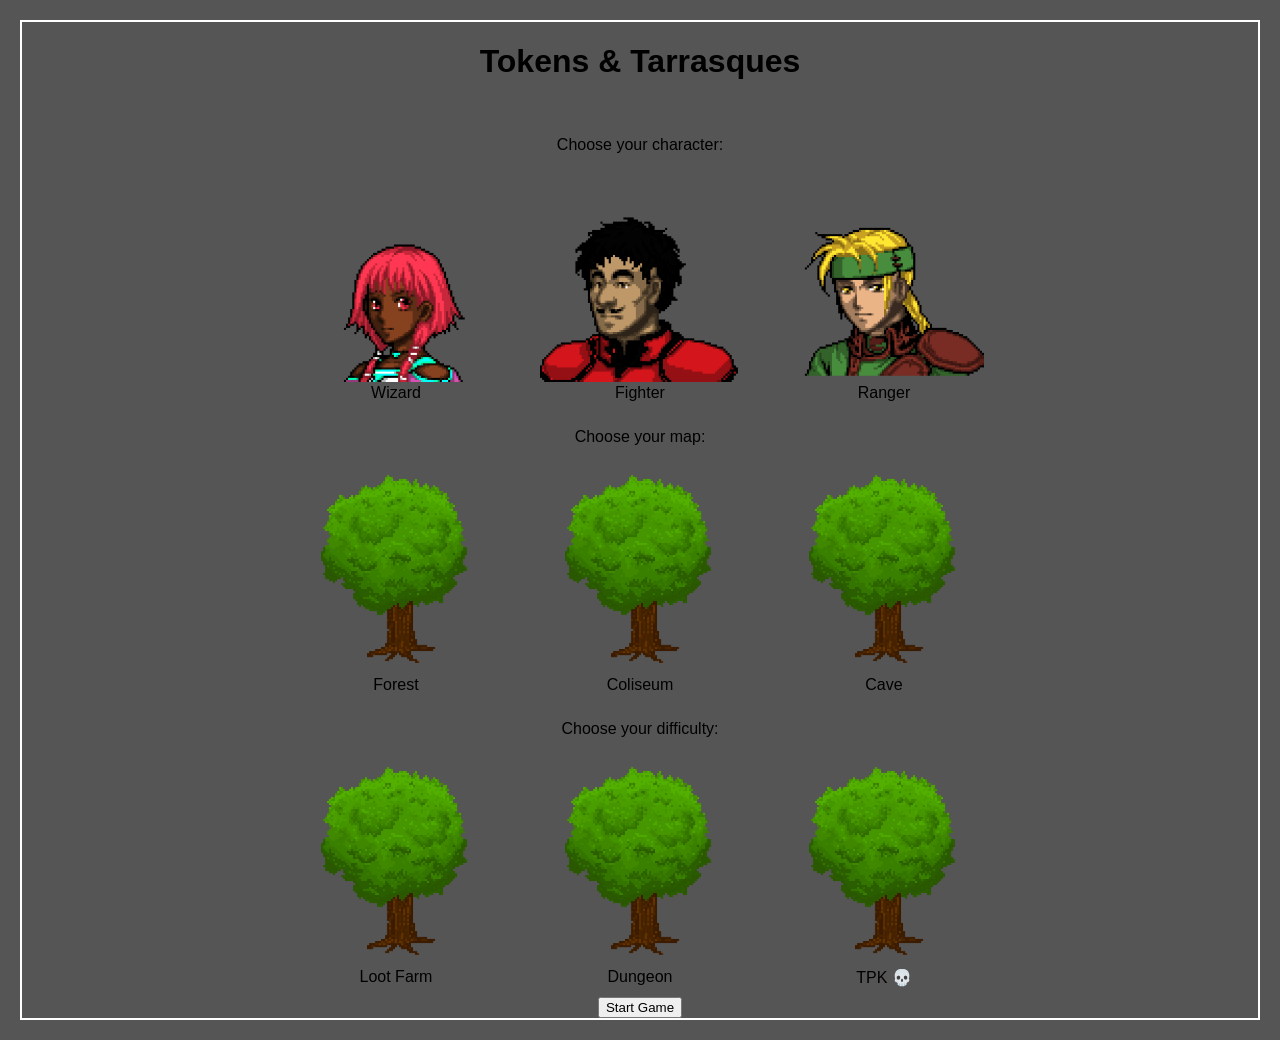
==== index.html @ 5167e9bb "feat: added the ability to lose and win." ====
<!DOCTYPE html>
<html>
  <head>
    <!-- Most of this was pulled form the "html-5 boilerplate" extension -->
    <meta charset="utf-8">
    <link rel="icon" href="./src/Omnitech_favicon.ico" />
    <title>Tokens & Tarrasques</title>
    <meta name="description" content="A turn-based combat game where players can choose from three different character classes, battle maps, and difficulties. The game boasts several enemy types, each trying to overcome the player.">
    <meta name="viewport" content="width=device-width, initial-scale=1">
    <link rel="stylesheet" href="./src/styles/styles.css">
  </head>
  <body>
    <div class="container">
      <div class="heading">
        <h1>Tokens & Tarrasques</h1>
      </div>
        <br>
        
      <div class="selecter">
        <p>Choose your character:   </p>
        <form class="character-select" id="character-select">
          <!-- This is the first choice container, this is for the character selection -->
          <!-- I'm not sure the div class="character-card" is necessary for each of the inputs and labels-->
          <div class="options-container">
            <div class="character-card">
              <input type="radio" name="character" id="wizard_icon" value="wizard">
              <label for="wizard_icon"><img src="./src/assets/characters/Wizard.png" alt="Wizard Icon">Wizard</label>
            </div>
            <div class="character-card">
              <input type="radio" name="character" id="fighter_icon" value="fighter">
              <label for="fighter_icon"><img src="./src/assets/characters/Fighter.png" alt="Fighter Icon">Fighter</label> 
            </div>
            <div class="character-card">
              <input type="radio" name="character" id="ranger_icon" value="ranger">
              <label for="ranger_icon"><img src="./src/assets/characters/Ranger.png" alt="Ranger Icon">Ranger</label>  
            </div>
          </div>
        </form>
      </div>
      <!-- This will be the next choice container, this will be for map selection -->
      <div class="selecter">
      <p>Choose your map:   </p>
      <form class="map-select" id="map-select">
        <div class = "options-container">
          <div class="map-card">
            <input type="radio" name="map" id="forest_icon" value="forest">
            <label for="forest_icon"><img src="./src/assets/Forest_icon.png" alt="Forest Icon">Forest</label>
          </div>
          <div class="map-card">
            <input type="radio" name="map" id="coliseum_icon" value="coliseum">
            <label for="coliseum_icon"><img src="./src/assets/Forest_icon.png" alt="Coliseum Icon">Coliseum</label>
          </div>
          <div class="map-card">
            <input type="radio" name="map" id="cave_icon" value="cave">
            <label for="cave_icon"><img src="./src/assets/Forest_icon.png" alt="Cave Icon">Cave</label>
          </div>
        </div>
      </form>
      </div>
      <!-- This will be the final choice container, this will be for difficulty selection -->
      <div class="selecter">
      <p>Choose your difficulty:   </p>
      <form class="difficulty-select" id="difficulty-select">
        <div class = "options-container">
          <div class="difficulty-card">
            <input type="radio" name="difficulty" id="loot_farm_icon" value="loot_farm">
            <label for="loot_farm_icon"><img src="./src/assets/Forest_icon.png" alt="Loot Farm Icon">Loot Farm</label>
          </div>
          <div class="difficulty-card">
            <input type="radio" name="difficulty" id="dungeon_icon" value="dungeon">
            <label for="dungeon_icon"><img src="./src/assets/Forest_icon.png" alt="Dungeon Icon">Dungeon</label>
          </div>
          <div class="difficulty-card">
            <input type="radio" name="difficulty" id="tpk_icon" value="tpk">
            <label for="tpk_icon"><img src="./src/assets/Forest_icon.png" alt="TPK Icon">TPK 💀</label>
          </div>
        </div>
      </form>
      </div> 
    <button class="start-button" id="start-button">Start Game</button>
    </div>
    <script src="./src/scripts/scripts.js" defer></script>
  </body>
</html>
---- src/styles/styles.css ----
body {
    font-family: Arial, sans-serif;
    background-color: rgb(86, 85, 85);
    margin: 0;  
    padding: 20px;
}
.selecter {
    display: flex;
    justify-content: center;
    align-items: center;
    flex-direction: column;
}

.heading {
    text-align: center;
}

.options-container {
    display: flex;
    justify-content: center;
    align-items: center;
    gap: 20px; /* Space between options */
}

.container {
    display: flex;
    flex-direction: column;
    justify-content: center;
    align-items: center;
    border: 2px solid white;
}

label {
    margin: 10px;
    display: flex;
    flex-direction: column;
    align-items: center;
}

/* Hide the radio button circles */
input[type=radio] { 
    position: absolute;
    opacity: 0;
    width: 0;
    height: 0;
}

/* Style images to look clickable */
input[type=radio] + label img {
    /* cursor: pointer; */
    border: 2px solid transparent;
    width: 200px; 
}

input[type=radio]:checked + label img {
    border-color: blue;
    box-shadow: 0 0 10px rgba(0,0,255,0.5);
}
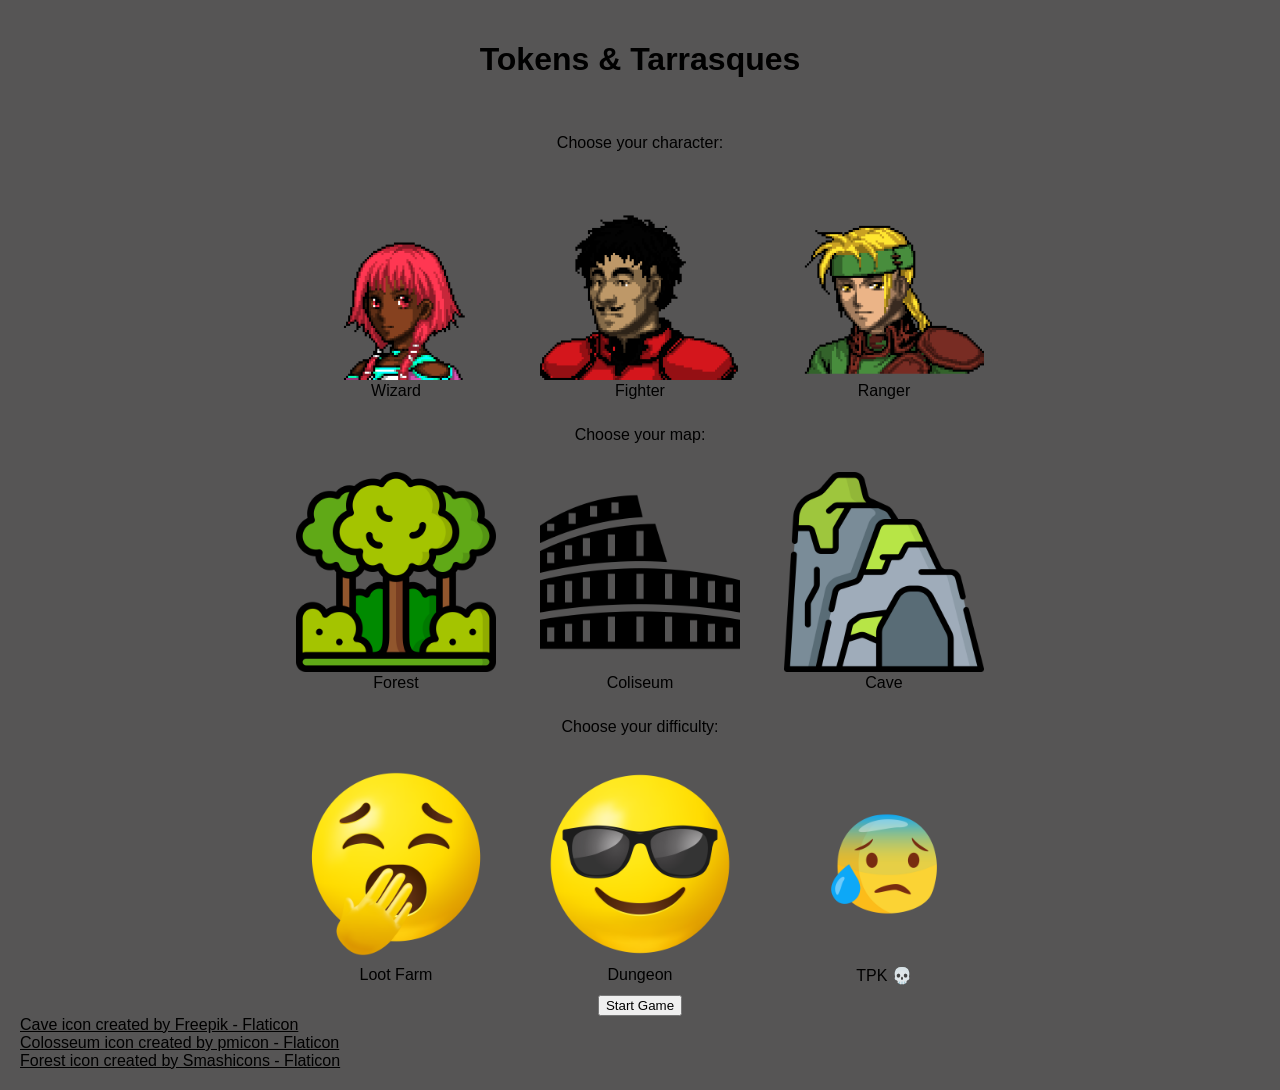
==== commit 9c1790f3: "feat: refactored a lot, added win/loss states, and added combat log/player info" ====
--- a/index.html
+++ b/index.html
@@ -48,11 +48,11 @@
           </div>
           <div class="map-card">
             <input type="radio" name="map" id="coliseum_icon" value="coliseum">
-            <label for="coliseum_icon"><img src="./src/assets/Forest_icon.png" alt="Coliseum Icon">Coliseum</label>
+            <label for="coliseum_icon"><img src="./src/assets/Coliseum_icon.png" alt="Coliseum Icon">Coliseum</label>
           </div>
           <div class="map-card">
             <input type="radio" name="map" id="cave_icon" value="cave">
-            <label for="cave_icon"><img src="./src/assets/Forest_icon.png" alt="Cave Icon">Cave</label>
+            <label for="cave_icon"><img src="./src/assets/Cave_icon.png" alt="Cave Icon">Cave</label>
           </div>
         </div>
       </form>
@@ -64,21 +64,28 @@
         <div class = "options-container">
           <div class="difficulty-card">
             <input type="radio" name="difficulty" id="loot_farm_icon" value="loot_farm">
-            <label for="loot_farm_icon"><img src="./src/assets/Forest_icon.png" alt="Loot Farm Icon">Loot Farm</label>
+            <label for="loot_farm_icon"><img src="./src/assets/Loot_farm_icon.png" alt="Loot Farm Icon">Loot Farm</label>
           </div>
           <div class="difficulty-card">
             <input type="radio" name="difficulty" id="dungeon_icon" value="dungeon">
-            <label for="dungeon_icon"><img src="./src/assets/Forest_icon.png" alt="Dungeon Icon">Dungeon</label>
+            <label for="dungeon_icon"><img src="./src/assets/Dungeon_icon.png" alt="Dungeon Icon">Dungeon</label>
           </div>
           <div class="difficulty-card">
             <input type="radio" name="difficulty" id="tpk_icon" value="tpk">
-            <label for="tpk_icon"><img src="./src/assets/Forest_icon.png" alt="TPK Icon">TPK 💀</label>
+            <label for="tpk_icon"><img src="./src/assets/TPK_icon.png" alt="TPK Icon">TPK 💀</label>
           </div>
         </div>
       </form>
       </div> 
     <button class="start-button" id="start-button">Start Game</button>
     </div>
+    <footer>
+      <a href="https://www.flaticon.com/free-icons/cave" title="cave icons">Cave icon created by Freepik - Flaticon</a>
+      <br>
+      <a href="https://www.flaticon.com/free-icons/colosseum" title="Colosseum icons">Colosseum icon created by pmicon - Flaticon</a>
+      <br>
+      <a href="https://www.flaticon.com/free-icons/forest" title="forest icons">Forest icon created by Smashicons - Flaticon</a>
+    </footer>
     <script src="./src/scripts/scripts.js" defer></script>
   </body>
 </html>
--- a/src/styles/styles.css
+++ b/src/styles/styles.css
@@ -27,7 +27,7 @@
     flex-direction: column;
     justify-content: center;
     align-items: center;
-    border: 2px solid white;
+    /* border: 2px solid white; */
 }
 
 label {
@@ -56,3 +56,7 @@
     border-color: blue;
     box-shadow: 0 0 10px rgba(0,0,255,0.5);
 }
+
+footer a {
+    color: black;
+}
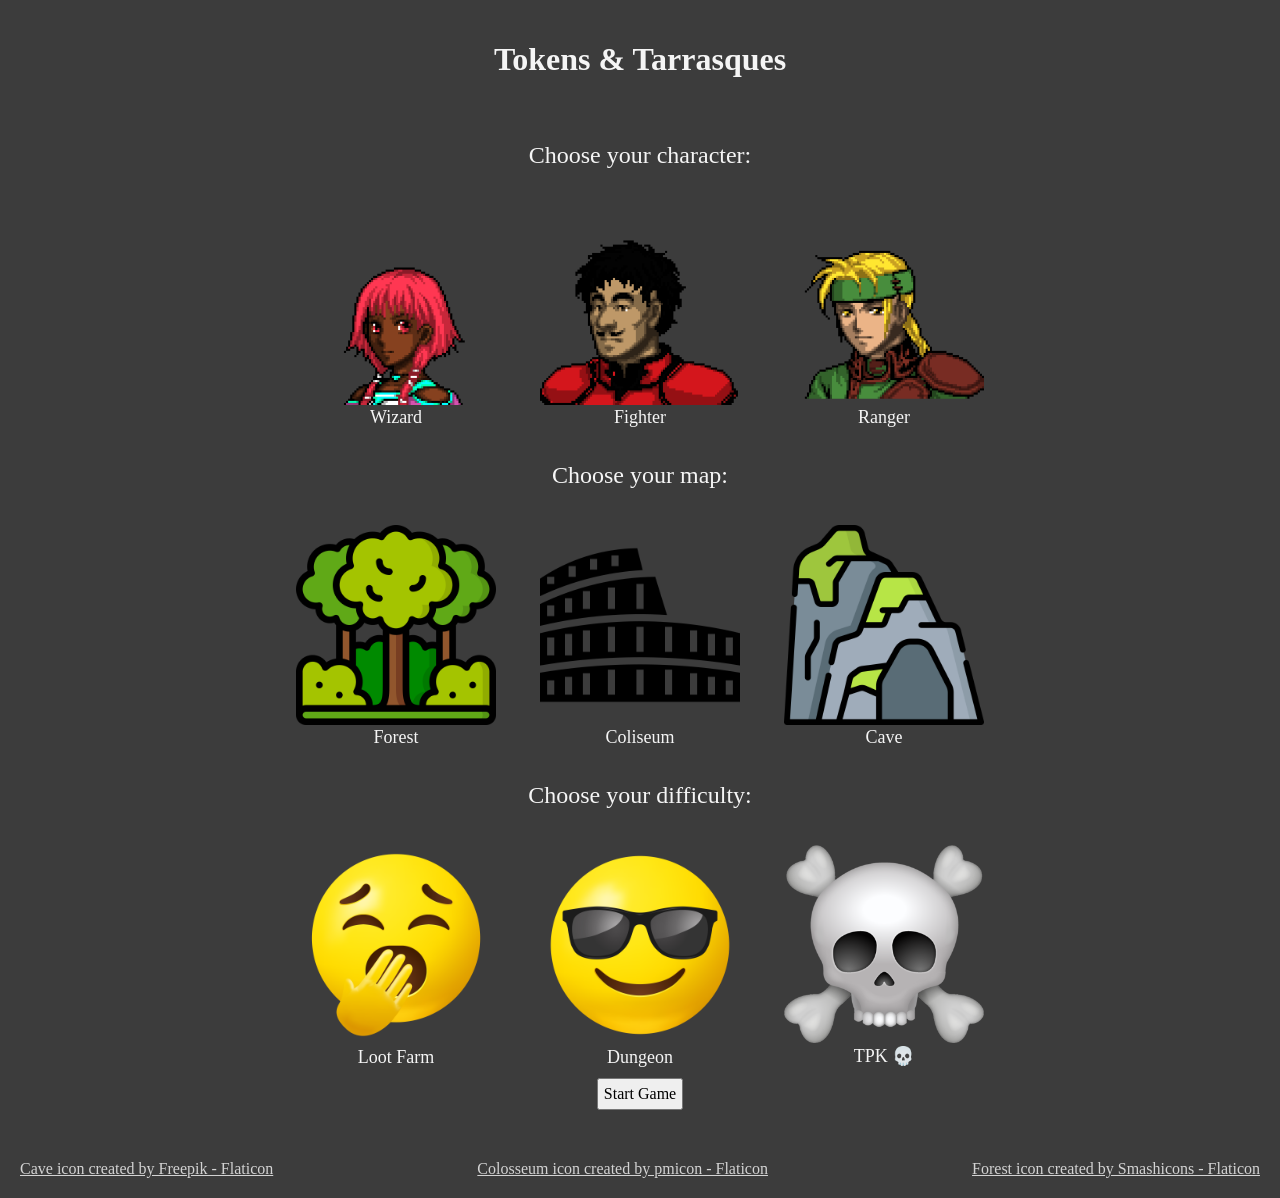
==== commit 17c098ad: "feat: added new styling to homepage, added animation to token movement." ====
--- a/index.html
+++ b/index.html
@@ -81,9 +81,7 @@
     </div>
     <footer>
       <a href="https://www.flaticon.com/free-icons/cave" title="cave icons">Cave icon created by Freepik - Flaticon</a>
-      <br>
       <a href="https://www.flaticon.com/free-icons/colosseum" title="Colosseum icons">Colosseum icon created by pmicon - Flaticon</a>
-      <br>
       <a href="https://www.flaticon.com/free-icons/forest" title="forest icons">Forest icon created by Smashicons - Flaticon</a>
     </footer>
     <script src="./src/scripts/scripts.js" defer></script>
--- a/src/styles/styles.css
+++ b/src/styles/styles.css
@@ -1,62 +1,87 @@
 body {
-    font-family: Arial, sans-serif;
-    background-color: rgb(86, 85, 85);
-    margin: 0;  
-    padding: 20px;
+  font-family: "papyrus";
+  background-color: rgb(60, 60, 60);
+  margin: 0;  
+  padding: 20px;
+  color: whitesmoke;
 }
+
+h1 {
+  font-size: xx-large;
+}
+
+p {
+  font-size: x-large;
+}
+
+label {
+  font-size: large;
+}
+
+button {
+  flex: 1;
+  padding: 5px;
+  font-size: 1rem;
+  cursor: pointer;
+  font-family: "Papyrus";
+}
+
 .selecter {
-    display: flex;
-    justify-content: center;
-    align-items: center;
-    flex-direction: column;
+  display: flex;
+  justify-content: center;
+  align-items: center;
+  flex-direction: column;
 }
 
 .heading {
-    text-align: center;
+  text-align: center;
 }
 
 .options-container {
-    display: flex;
-    justify-content: center;
-    align-items: center;
-    gap: 20px; /* Space between options */
+  display: flex;
+  justify-content: center;
+  align-items: center;
+  gap: 20px; 
 }
 
 .container {
-    display: flex;
-    flex-direction: column;
-    justify-content: center;
-    align-items: center;
-    /* border: 2px solid white; */
+  display: flex;
+  flex-direction: column;
+  justify-content: center;
+  align-items: center;
 }
 
 label {
-    margin: 10px;
-    display: flex;
-    flex-direction: column;
-    align-items: center;
+  margin: 10px;
+  display: flex;
+  flex-direction: column;
+  align-items: center;
 }
 
-/* Hide the radio button circles */
 input[type=radio] { 
-    position: absolute;
-    opacity: 0;
-    width: 0;
-    height: 0;
+  position: absolute;
+  opacity: 0;
+  width: 0;
+  height: 0;
 }
 
-/* Style images to look clickable */
+
 input[type=radio] + label img {
-    /* cursor: pointer; */
-    border: 2px solid transparent;
-    width: 200px; 
+  border: 2px solid transparent;
+  width: 200px; 
 }
 
 input[type=radio]:checked + label img {
-    border-color: blue;
-    box-shadow: 0 0 10px rgba(0,0,255,0.5);
+  border-color: blue;
+  box-shadow: 0 0 10px rgba(0,0,255,0.5);
+}
+
+footer {
+  display: flex;
+  justify-content: space-between;
+  margin-top: 50px;
 }
 
 footer a {
-    color: black;
+  color: lightgray;
 }
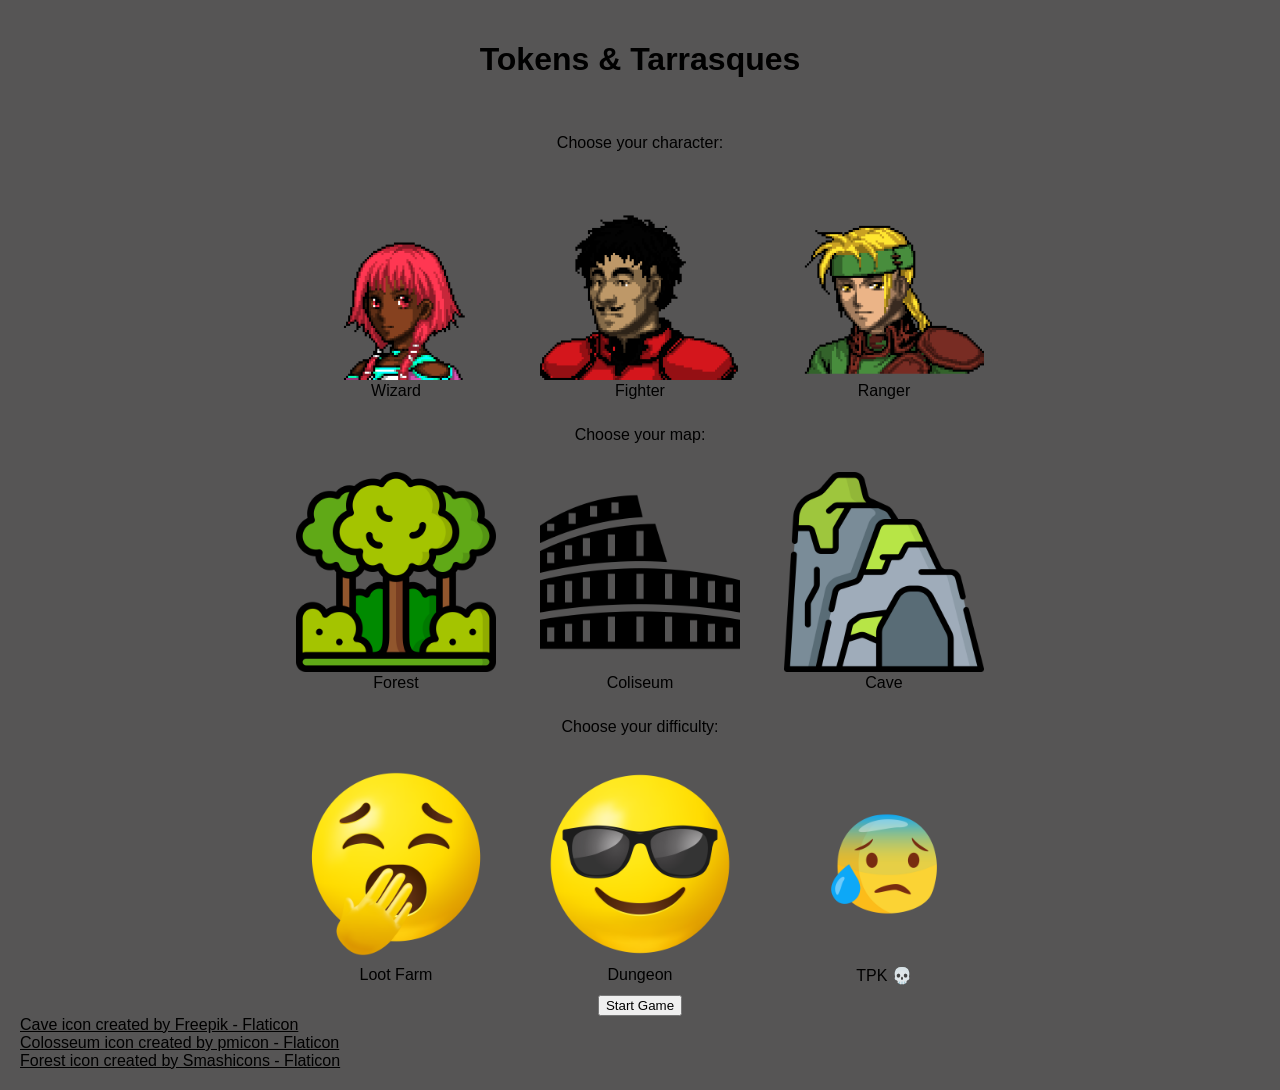
==== commit 562de7c8: "Merged PR 16680: Base functionality finished" ====
--- a/index.html
+++ b/index.html
@@ -81,7 +81,9 @@
     </div>
     <footer>
       <a href="https://www.flaticon.com/free-icons/cave" title="cave icons">Cave icon created by Freepik - Flaticon</a>
+      <br>
       <a href="https://www.flaticon.com/free-icons/colosseum" title="Colosseum icons">Colosseum icon created by pmicon - Flaticon</a>
+      <br>
       <a href="https://www.flaticon.com/free-icons/forest" title="forest icons">Forest icon created by Smashicons - Flaticon</a>
     </footer>
     <script src="./src/scripts/scripts.js" defer></script>
--- a/src/styles/styles.css
+++ b/src/styles/styles.css
@@ -1,87 +1,62 @@
 body {
-  font-family: "papyrus";
-  background-color: rgb(60, 60, 60);
-  margin: 0;  
-  padding: 20px;
-  color: whitesmoke;
+    font-family: Arial, sans-serif;
+    background-color: rgb(86, 85, 85);
+    margin: 0;  
+    padding: 20px;
+}
+.selecter {
+    display: flex;
+    justify-content: center;
+    align-items: center;
+    flex-direction: column;
 }
 
-h1 {
-  font-size: xx-large;
+.heading {
+    text-align: center;
 }
 
-p {
-  font-size: x-large;
+.options-container {
+    display: flex;
+    justify-content: center;
+    align-items: center;
+    gap: 20px; /* Space between options */
+}
+
+.container {
+    display: flex;
+    flex-direction: column;
+    justify-content: center;
+    align-items: center;
+    /* border: 2px solid white; */
 }
 
 label {
-  font-size: large;
+    margin: 10px;
+    display: flex;
+    flex-direction: column;
+    align-items: center;
 }
 
-button {
-  flex: 1;
-  padding: 5px;
-  font-size: 1rem;
-  cursor: pointer;
-  font-family: "Papyrus";
+/* Hide the radio button circles */
+input[type=radio] { 
+    position: absolute;
+    opacity: 0;
+    width: 0;
+    height: 0;
 }
 
-.selecter {
-  display: flex;
-  justify-content: center;
-  align-items: center;
-  flex-direction: column;
-}
-
-.heading {
-  text-align: center;
-}
-
-.options-container {
-  display: flex;
-  justify-content: center;
-  align-items: center;
-  gap: 20px; 
-}
-
-.container {
-  display: flex;
-  flex-direction: column;
-  justify-content: center;
-  align-items: center;
-}
-
-label {
-  margin: 10px;
-  display: flex;
-  flex-direction: column;
-  align-items: center;
-}
-
-input[type=radio] { 
-  position: absolute;
-  opacity: 0;
-  width: 0;
-  height: 0;
-}
-
-
+/* Style images to look clickable */
 input[type=radio] + label img {
-  border: 2px solid transparent;
-  width: 200px; 
+    /* cursor: pointer; */
+    border: 2px solid transparent;
+    width: 200px; 
 }
 
 input[type=radio]:checked + label img {
-  border-color: blue;
-  box-shadow: 0 0 10px rgba(0,0,255,0.5);
-}
-
-footer {
-  display: flex;
-  justify-content: space-between;
-  margin-top: 50px;
+    border-color: blue;
+    box-shadow: 0 0 10px rgba(0,0,255,0.5);
 }
 
 footer a {
-  color: lightgray;
+    color: black;
 }
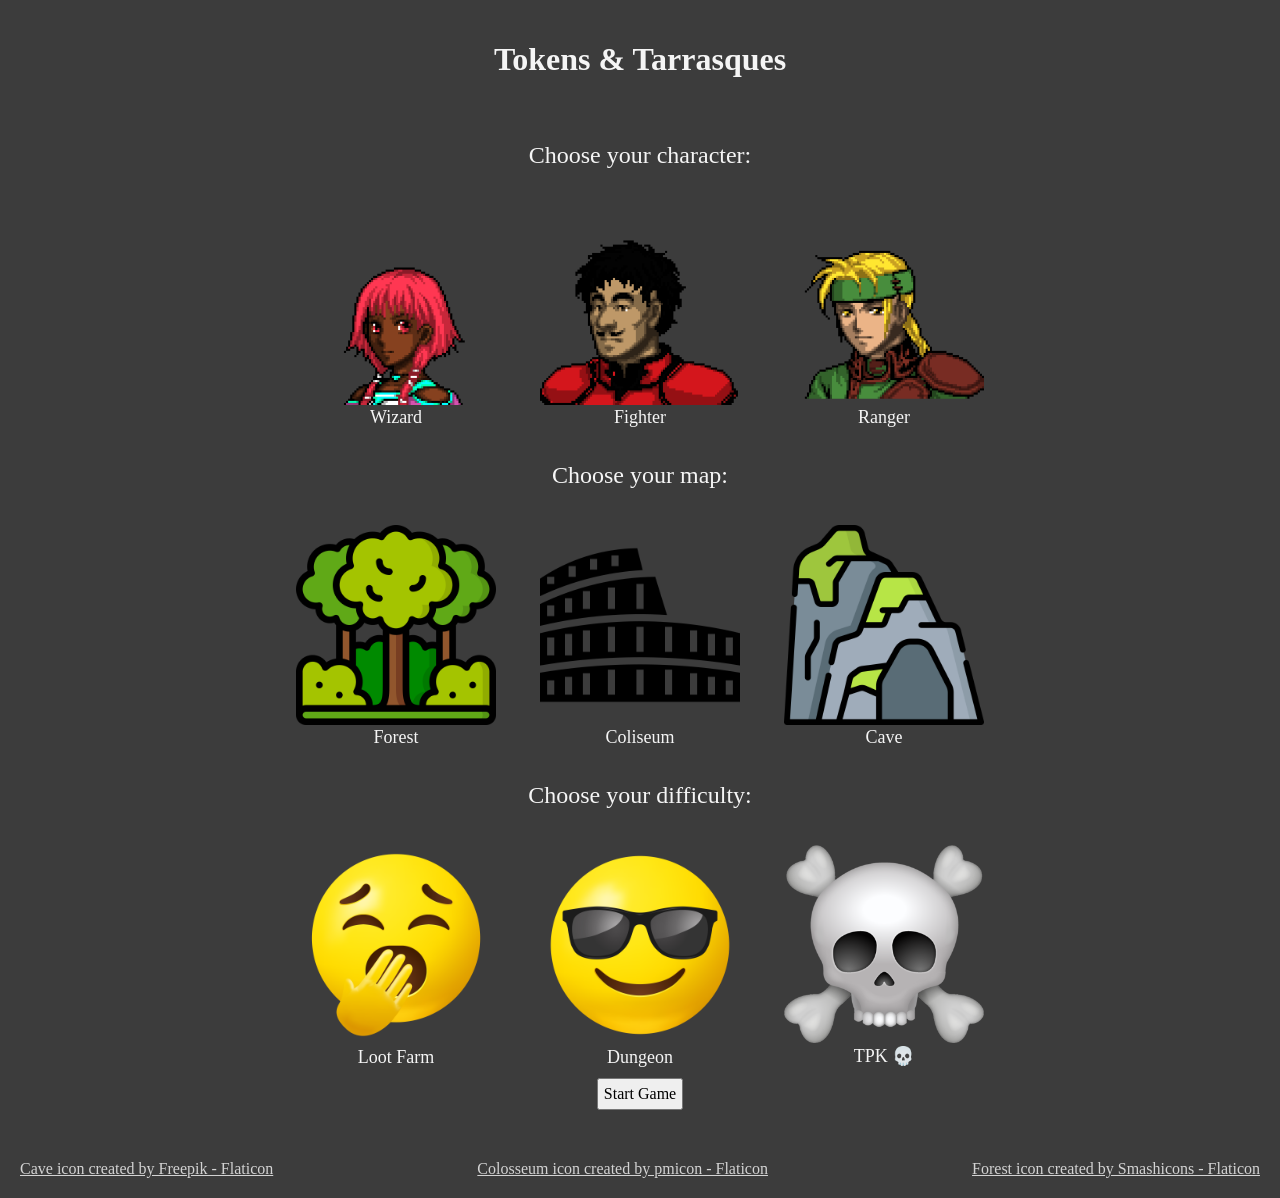
==== commit 52df05c8: "Merged PR 16683: Polish" ====
--- a/index.html
+++ b/index.html
@@ -81,9 +81,7 @@
     </div>
     <footer>
       <a href="https://www.flaticon.com/free-icons/cave" title="cave icons">Cave icon created by Freepik - Flaticon</a>
-      <br>
       <a href="https://www.flaticon.com/free-icons/colosseum" title="Colosseum icons">Colosseum icon created by pmicon - Flaticon</a>
-      <br>
       <a href="https://www.flaticon.com/free-icons/forest" title="forest icons">Forest icon created by Smashicons - Flaticon</a>
     </footer>
     <script src="./src/scripts/scripts.js" defer></script>
--- a/src/styles/styles.css
+++ b/src/styles/styles.css
@@ -1,62 +1,87 @@
 body {
-    font-family: Arial, sans-serif;
-    background-color: rgb(86, 85, 85);
-    margin: 0;  
-    padding: 20px;
+  font-family: "papyrus";
+  background-color: rgb(60, 60, 60);
+  margin: 0;  
+  padding: 20px;
+  color: whitesmoke;
 }
+
+h1 {
+  font-size: xx-large;
+}
+
+p {
+  font-size: x-large;
+}
+
+label {
+  font-size: large;
+}
+
+button {
+  flex: 1;
+  padding: 5px;
+  font-size: 1rem;
+  cursor: pointer;
+  font-family: "Papyrus";
+}
+
 .selecter {
-    display: flex;
-    justify-content: center;
-    align-items: center;
-    flex-direction: column;
+  display: flex;
+  justify-content: center;
+  align-items: center;
+  flex-direction: column;
 }
 
 .heading {
-    text-align: center;
+  text-align: center;
 }
 
 .options-container {
-    display: flex;
-    justify-content: center;
-    align-items: center;
-    gap: 20px; /* Space between options */
+  display: flex;
+  justify-content: center;
+  align-items: center;
+  gap: 20px; 
 }
 
 .container {
-    display: flex;
-    flex-direction: column;
-    justify-content: center;
-    align-items: center;
-    /* border: 2px solid white; */
+  display: flex;
+  flex-direction: column;
+  justify-content: center;
+  align-items: center;
 }
 
 label {
-    margin: 10px;
-    display: flex;
-    flex-direction: column;
-    align-items: center;
+  margin: 10px;
+  display: flex;
+  flex-direction: column;
+  align-items: center;
 }
 
-/* Hide the radio button circles */
 input[type=radio] { 
-    position: absolute;
-    opacity: 0;
-    width: 0;
-    height: 0;
+  position: absolute;
+  opacity: 0;
+  width: 0;
+  height: 0;
 }
 
-/* Style images to look clickable */
+
 input[type=radio] + label img {
-    /* cursor: pointer; */
-    border: 2px solid transparent;
-    width: 200px; 
+  border: 2px solid transparent;
+  width: 200px; 
 }
 
 input[type=radio]:checked + label img {
-    border-color: blue;
-    box-shadow: 0 0 10px rgba(0,0,255,0.5);
+  border-color: blue;
+  box-shadow: 0 0 10px rgba(0,0,255,0.5);
+}
+
+footer {
+  display: flex;
+  justify-content: space-between;
+  margin-top: 50px;
 }
 
 footer a {
-    color: black;
+  color: lightgray;
 }
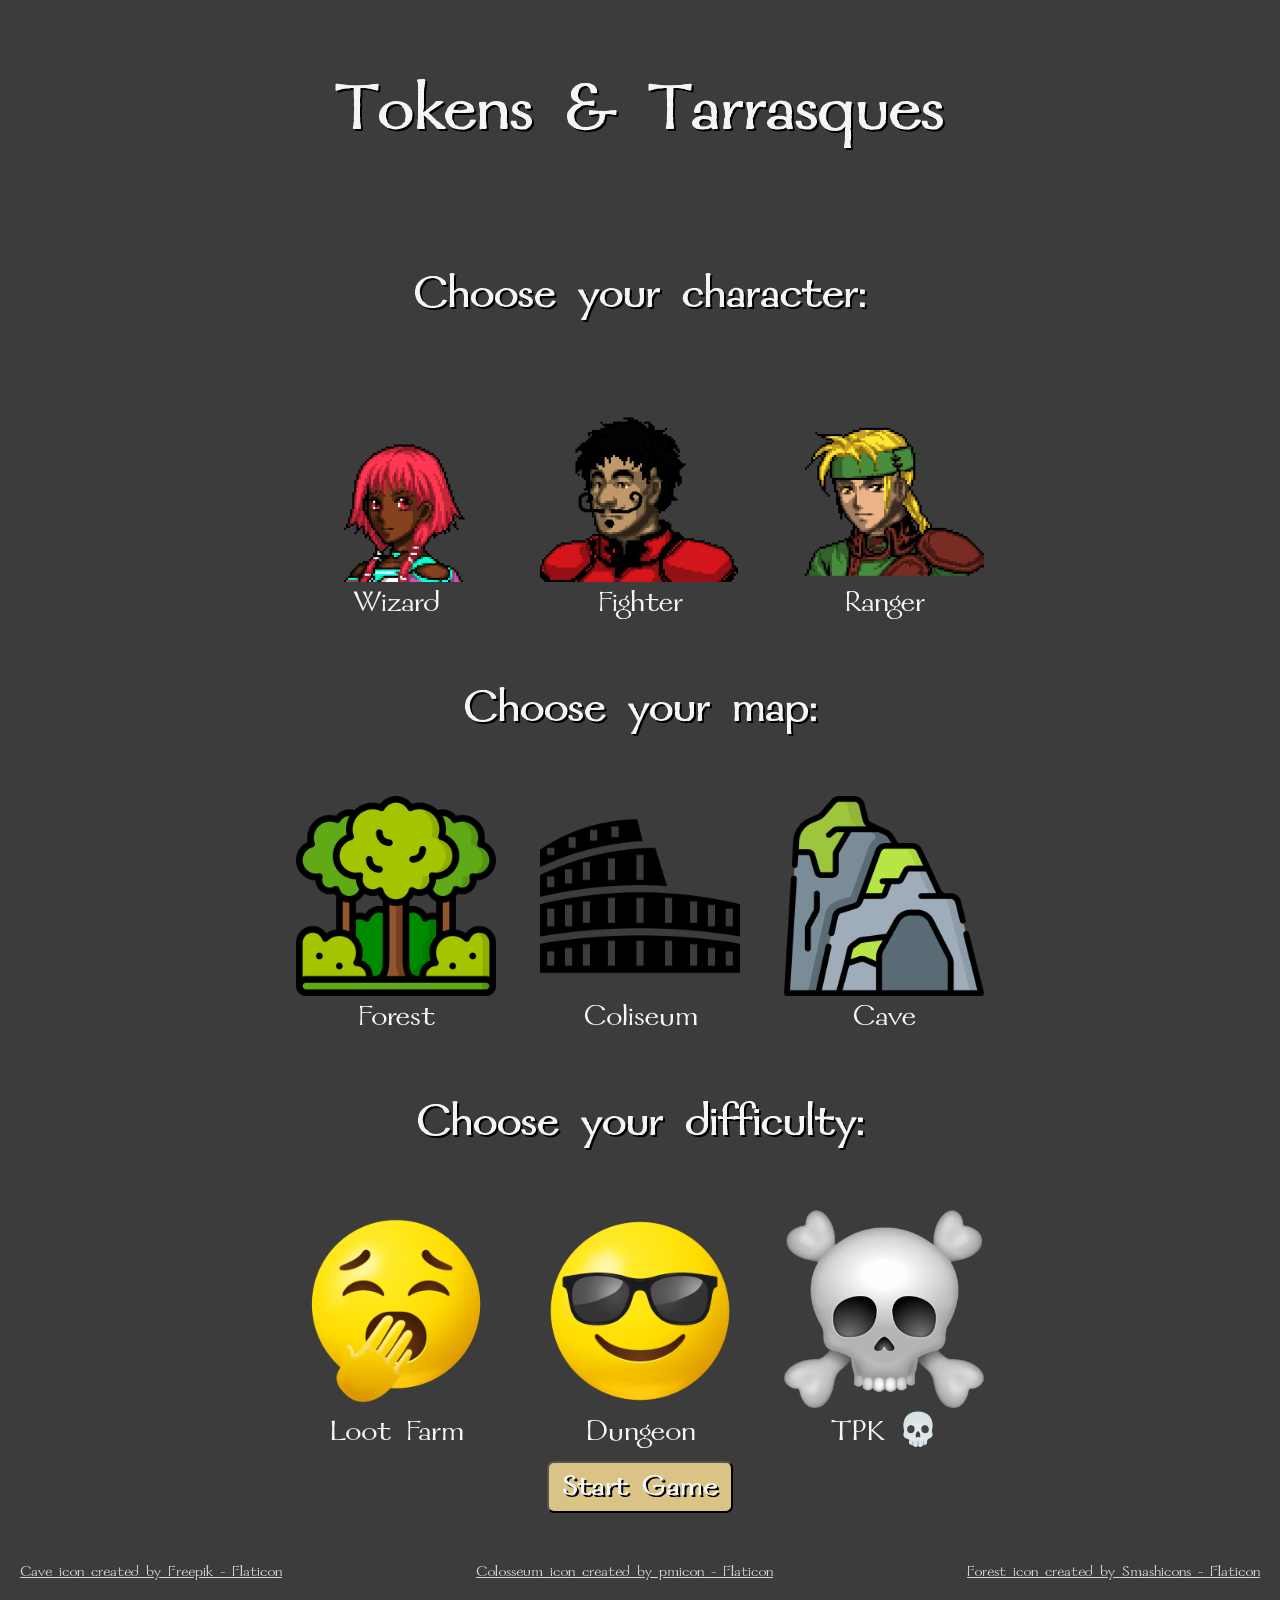
==== commit dc63a6b9: "feat: fully functional" ====
--- a/index.html
+++ b/index.html
@@ -3,11 +3,12 @@
   <head>
     <!-- Most of this was pulled form the "html-5 boilerplate" extension -->
     <meta charset="utf-8">
-    <link rel="icon" href="./src/Omnitech_favicon.ico" />
+    <link rel="icon" href="./src/assets/Tarrasque_favicon.ico" />
     <title>Tokens & Tarrasques</title>
     <meta name="description" content="A turn-based combat game where players can choose from three different character classes, battle maps, and difficulties. The game boasts several enemy types, each trying to overcome the player.">
     <meta name="viewport" content="width=device-width, initial-scale=1">
     <link rel="stylesheet" href="./src/styles/styles.css">
+    <link rel="stylesheet" href="./src/styles/constants.css">
   </head>
   <body>
     <div class="container">
--- a/src/styles/styles.css
+++ b/src/styles/styles.css
@@ -1,29 +1,42 @@
 body {
-  font-family: "papyrus";
-  background-color: rgb(60, 60, 60);
+  font-family: var(--font-primary);
+  font-weight: normal;
+  background-color: var(--background-color);
   margin: 0;  
   padding: 20px;
-  color: whitesmoke;
+  color: var(--text-primary);
 }
 
 h1 {
-  font-size: xx-large;
+  font-family: var(--font-primary);
+  font-weight: bold;
+  font-size: 4.5rem;
+  text-shadow: 2px 2px black;
 }
 
 p {
-  font-size: x-large;
+  font-weight: bold;
+  font-size: 3rem;
+  text-shadow: 2px 2px black;
 }
 
 label {
-  font-size: large;
+  font-size: 2rem;
 }
 
 button {
   flex: 1;
   padding: 5px;
-  font-size: 1rem;
+  width: 15%;
+  aspect-ratio: 4/1;
+  font-size: 2rem;
   cursor: pointer;
-  font-family: "Papyrus";
+  font-family: var(--font-primary);
+  color: var(--text-primary);
+  font-weight: bold;
+  text-shadow: 2px 2px black;
+  background-color: var(--parchment-color);
+  border-radius: 7px;
 }
 
 .selecter {
@@ -51,6 +64,10 @@
   align-items: center;
 }
 
+img {
+  user-select: none;
+}
+
 label {
   margin: 10px;
   display: flex;
@@ -72,8 +89,8 @@
 }
 
 input[type=radio]:checked + label img {
-  border-color: blue;
-  box-shadow: 0 0 10px rgba(0,0,255,0.5);
+  border-color: whitesmoke;
+  box-shadow: 0 0 10px rgba(220,220,220,0.5);
 }
 
 footer {
--- a/src/styles/constants.css
+++ b/src/styles/constants.css
@@ -0,0 +1,30 @@
+@font-face {
+    font-family: 'Mordred';
+    src: url('../assets/fonts/Mordred.woff2') format('woff2');
+    font-weight: normal;
+    font-style: normal;
+    font-display: swap;
+}
+
+@font-face {
+    font-family: 'Mordred';
+    src: url('../assets/fonts/Mordred-Bold.woff2') format('woff2');
+    font-weight: bold;
+    font-style: normal;
+    font-display: swap;
+}
+
+:root {
+  --background-color: rgb(60, 60, 60);
+  --parchment-color: rgb(217 196 134);
+  --forest-background: rgb(0, 75, 0);
+  --cave-background: rgb(39, 40, 51);
+  --coliseum-background: rgb(198, 181, 165);
+  --attack: rgb(190, 20, 20);
+  --move: rgb(30,180,30);
+  /* --end: rgb(255, 219, 88); */
+  --end: rgb(	255, 172, 28);
+  --text-primary: whitesmoke;
+  --text-secondary: rgb(67,67,67);
+  --font-primary: 'Mordred', sans-serif;
+}
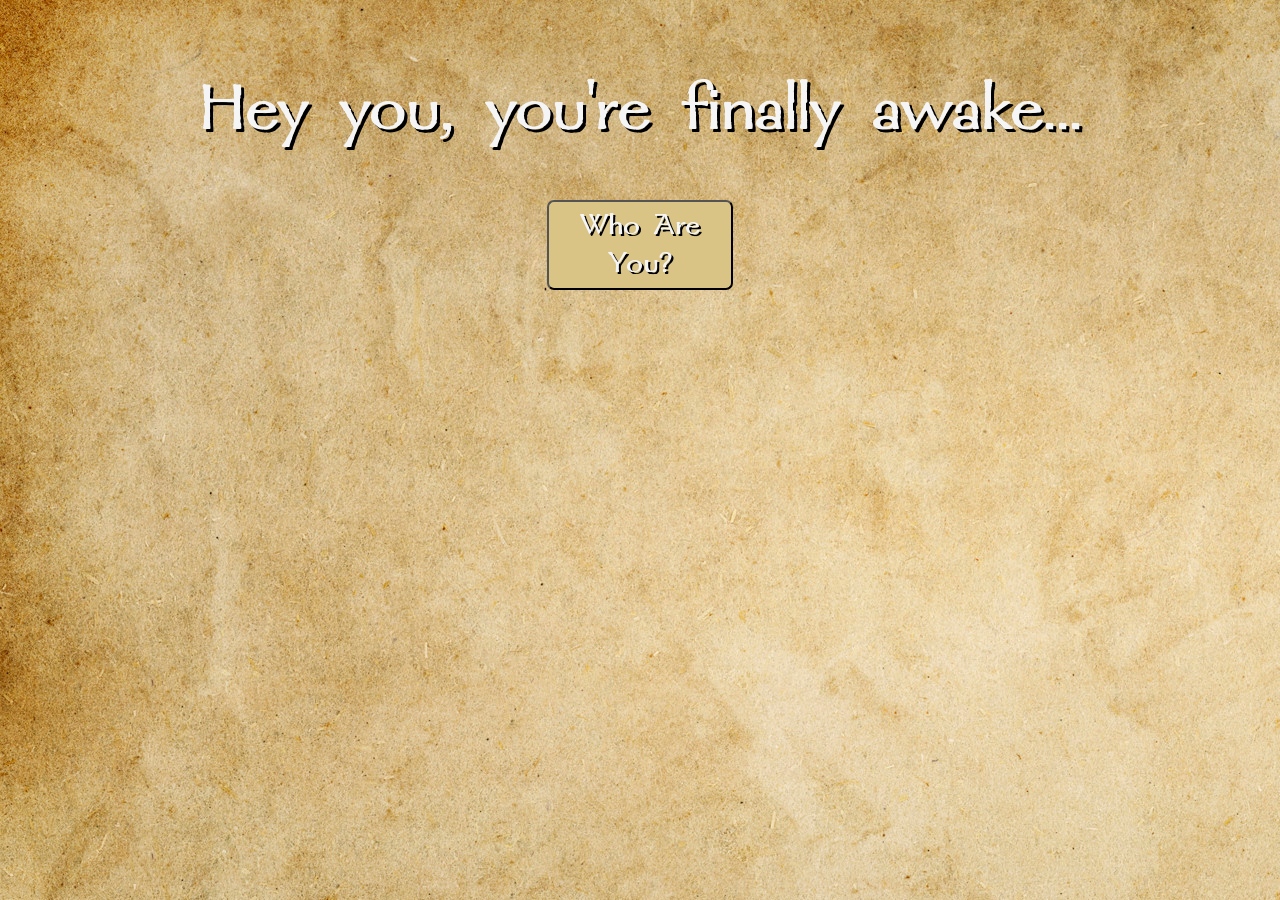
==== commit 48fcfb30: "feat: added homepage redesign" ====
--- a/index.html
+++ b/index.html
@@ -1,48 +1,53 @@
 <!DOCTYPE html>
 <html>
-  <head>
-    <!-- Most of this was pulled form the "html-5 boilerplate" extension -->
-    <meta charset="utf-8">
-    <link rel="icon" href="./src/assets/Tarrasque_favicon.ico" />
-    <title>Tokens & Tarrasques</title>
-    <meta name="description" content="A turn-based combat game where players can choose from three different character classes, battle maps, and difficulties. The game boasts several enemy types, each trying to overcome the player.">
-    <meta name="viewport" content="width=device-width, initial-scale=1">
-    <link rel="stylesheet" href="./src/styles/styles.css">
-    <link rel="stylesheet" href="./src/styles/constants.css">
-  </head>
-  <body>
-    <div class="container">
-      <div class="heading">
-        <h1>Tokens & Tarrasques</h1>
-      </div>
-        <br>
-        
-      <div class="selecter">
-        <p>Choose your character:   </p>
-        <form class="character-select" id="character-select">
-          <!-- This is the first choice container, this is for the character selection -->
-          <!-- I'm not sure the div class="character-card" is necessary for each of the inputs and labels-->
-          <div class="options-container">
-            <div class="character-card">
-              <input type="radio" name="character" id="wizard_icon" value="wizard">
-              <label for="wizard_icon"><img src="./src/assets/characters/Wizard.png" alt="Wizard Icon">Wizard</label>
-            </div>
-            <div class="character-card">
-              <input type="radio" name="character" id="fighter_icon" value="fighter">
-              <label for="fighter_icon"><img src="./src/assets/characters/Fighter.png" alt="Fighter Icon">Fighter</label> 
-            </div>
-            <div class="character-card">
-              <input type="radio" name="character" id="ranger_icon" value="ranger">
-              <label for="ranger_icon"><img src="./src/assets/characters/Ranger.png" alt="Ranger Icon">Ranger</label>  
-            </div>
+
+<head>
+  <!-- Most of this was pulled form the "html-5 boilerplate" extension -->
+  <meta charset="utf-8">
+  <link rel="icon" href="./src/assets/Tarrasque_favicon.ico" />
+  <title>Tokens & Tarrasques</title>
+  <meta name="description"
+    content="A turn-based combat game where players can choose from three different character classes, battle maps, and difficulties. The game boasts several enemy types, each trying to overcome the player.">
+  <meta name="viewport" content="width=device-width, initial-scale=1">
+  <link rel="stylesheet" href="./src/styles/styles.css">
+  <link rel="stylesheet" href="./src/styles/constants.css">
+</head>
+
+<body>
+  <div class="container fade-in" id="start">
+    <h1>Hey you, you're finally awake...</h1>
+    <button class="who-button" id="whoBtn">Who Are You?</button>
+  </div>
+  <div class="container hidden" id="who">
+    <label for="player-name">What is Your Name?</label>
+    <input type="text" id="player-name">
+    <span>And what is it you are?</span>
+    <div class="selecter">
+      <form class="character-select" id="character-select">
+        <div class="options-container">
+          <div class="character-card">
+            <input type="radio" name="character" id="wizard_icon" value="wizard">
+            <label for="wizard_icon"><img src="./src/assets/characters/Wizard.png" alt="Wizard Icon">A Wizard</label>
           </div>
-        </form>
-      </div>
-      <!-- This will be the next choice container, this will be for map selection -->
-      <div class="selecter">
-      <p>Choose your map:   </p>
+          <div class="character-card">
+            <input type="radio" name="character" id="fighter_icon" value="fighter">
+            <label for="fighter_icon"><img src="./src/assets/characters/Fighter.png" alt="Fighter Icon">A
+              Fighter</label>
+          </div>
+          <div class="character-card">
+            <input type="radio" name="character" id="ranger_icon" value="ranger">
+            <label for="ranger_icon"><img src="./src/assets/characters/Ranger.png" alt="Ranger Icon">A Ranger</label>
+          </div>
+        </div>
+      </form>
+    </div>
+    <button class="next-button" id="whoNextBtn">Next Page →</button>
+  </div>
+  <div class="container hidden" id="where">
+    <span>And where do you wake up?</span>
+    <div class="selecter">
       <form class="map-select" id="map-select">
-        <div class = "options-container">
+        <div class="options-container">
           <div class="map-card">
             <input type="radio" name="map" id="forest_icon" value="forest">
             <label for="forest_icon"><img src="./src/assets/Forest_icon.png" alt="Forest Icon">Forest</label>
@@ -57,34 +62,38 @@
           </div>
         </div>
       </form>
-      </div>
-      <!-- This will be the final choice container, this will be for difficulty selection -->
-      <div class="selecter">
-      <p>Choose your difficulty:   </p>
+    </div>
+    <button class="next-button" id="whereNextBtn">Next Page →</button>
+  </div>
+  <div class="container hidden" id="how">
+    <span>And will you survive?</span>
+    <div class="selecter">
       <form class="difficulty-select" id="difficulty-select">
-        <div class = "options-container">
+        <div class="options-container">
           <div class="difficulty-card">
             <input type="radio" name="difficulty" id="loot_farm_icon" value="loot_farm">
-            <label for="loot_farm_icon"><img src="./src/assets/Loot_farm_icon.png" alt="Loot Farm Icon">Loot Farm</label>
+            <label for="loot_farm_icon"><img src="./src/assets/Loot_farm_icon.png" alt="Loot Farm Icon">The fight will be easy enough</label>
           </div>
           <div class="difficulty-card">
             <input type="radio" name="difficulty" id="dungeon_icon" value="dungeon">
-            <label for="dungeon_icon"><img src="./src/assets/Dungeon_icon.png" alt="Dungeon Icon">Dungeon</label>
+            <label for="dungeon_icon"><img src="./src/assets/Dungeon_icon.png" alt="Dungeon Icon">The battle will be a challenge</label>
           </div>
           <div class="difficulty-card">
             <input type="radio" name="difficulty" id="tpk_icon" value="tpk">
-            <label for="tpk_icon"><img src="./src/assets/TPK_icon.png" alt="TPK Icon">TPK 💀</label>
+            <label for="tpk_icon"><img src="./src/assets/TPK_icon.png" alt="TPK Icon">If I live, it will be a miracle</label>
           </div>
         </div>
       </form>
-      </div> 
-    <button class="start-button" id="start-button">Start Game</button>
     </div>
-    <footer>
-      <a href="https://www.flaticon.com/free-icons/cave" title="cave icons">Cave icon created by Freepik - Flaticon</a>
-      <a href="https://www.flaticon.com/free-icons/colosseum" title="Colosseum icons">Colosseum icon created by pmicon - Flaticon</a>
-      <a href="https://www.flaticon.com/free-icons/forest" title="forest icons">Forest icon created by Smashicons - Flaticon</a>
-    </footer>
-    <script src="./src/scripts/scripts.js" defer></script>
-  </body>
+    <button class="next-button" id="howNextBtn">Next Page →</button>
+  </div>
+  <div class="container hidden" id="end">
+    <h1>Your Story</h1>
+    <p id="story-text"></p>
+    <button class="start-button" id="startBtn">Start Game</button>
+    <button class="rewrite-button" id="rewriteBtn">Rewrite Your History?</button>
+  </div>
+  <script src="./src/scripts/scripts.js" defer></script>
+</body>
+
 </html>
--- a/src/styles/styles.css
+++ b/src/styles/styles.css
@@ -1,17 +1,51 @@
+@keyframes fadeIn {
+  0% {
+    opacity: 0;
+  } 100% {
+    opacity: 1;
+  }
+}
+
+@keyframes fadeOut {
+  0% {
+    opacity: 1;
+  } 100% {
+    opacity: 0;
+  }
+}
+
+.fade-in {
+  opacity: 0;
+  animation: fadeIn 2s ease-in-out forwards;
+}
+
+.fade-out {
+  opacity: 1;
+  animation: fadeOut 1s ease-in-out forwards;
+}
+
+#story-text {
+  text-shadow: none;
+  font-size: 2rem;
+  text-align: center;
+  font-weight: bold;
+}
+
 body {
   font-family: var(--font-primary);
   font-weight: normal;
-  background-color: var(--background-color);
+  background-image: url('../assets/maps/Papyrus.jpg');
   margin: 0;  
   padding: 20px;
-  color: var(--text-primary);
+  color: var(--text-secondary);
 }
 
 h1 {
   font-family: var(--font-primary);
+  color: var(--text-primary);
   font-weight: bold;
   font-size: 4.5rem;
-  text-shadow: 2px 2px black;
+  text-shadow: 3px 3px black;
 }
 
 p {
@@ -20,7 +54,25 @@
   text-shadow: 2px 2px black;
 }
 
+span {
+  font-weight: bold;
+  font-size: 3rem;
+  color: var(--text-primary);
+  text-shadow: 2px 2px black;
+}
+
 label {
+  font-size: 2.5rem;
+}
+
+input[type="text"] {
+  width: 15%;
+  padding: 10px;
+  background-color: var(--parchment-color);
+  border-radius: 5px;
+  border: 2px solid var(--background-color);
+  font-family: "papyrus";
+  font-weight: bold;
   font-size: 2rem;
 }
 
@@ -37,6 +89,10 @@
   text-shadow: 2px 2px black;
   background-color: var(--parchment-color);
   border-radius: 7px;
+}
+
+.rewrite-button {
+  width: fit-content;
 }
 
 .selecter {
@@ -89,8 +145,8 @@
 }
 
 input[type=radio]:checked + label img {
-  border-color: whitesmoke;
-  box-shadow: 0 0 10px rgba(220,220,220,0.5);
+  border-color: var(--background-color);
+  box-shadow: 0 0 10px whitesmoke;
 }
 
 footer {
@@ -102,3 +158,7 @@
 footer a {
   color: lightgray;
 }
+
+.hidden {
+  display: none;
+}
--- a/src/styles/constants.css
+++ b/src/styles/constants.css
@@ -25,6 +25,6 @@
   /* --end: rgb(255, 219, 88); */
   --end: rgb(	255, 172, 28);
   --text-primary: whitesmoke;
-  --text-secondary: rgb(67,67,67);
+  --text-secondary: rgb(46,47,47);
   --font-primary: 'Mordred', sans-serif;
 }
